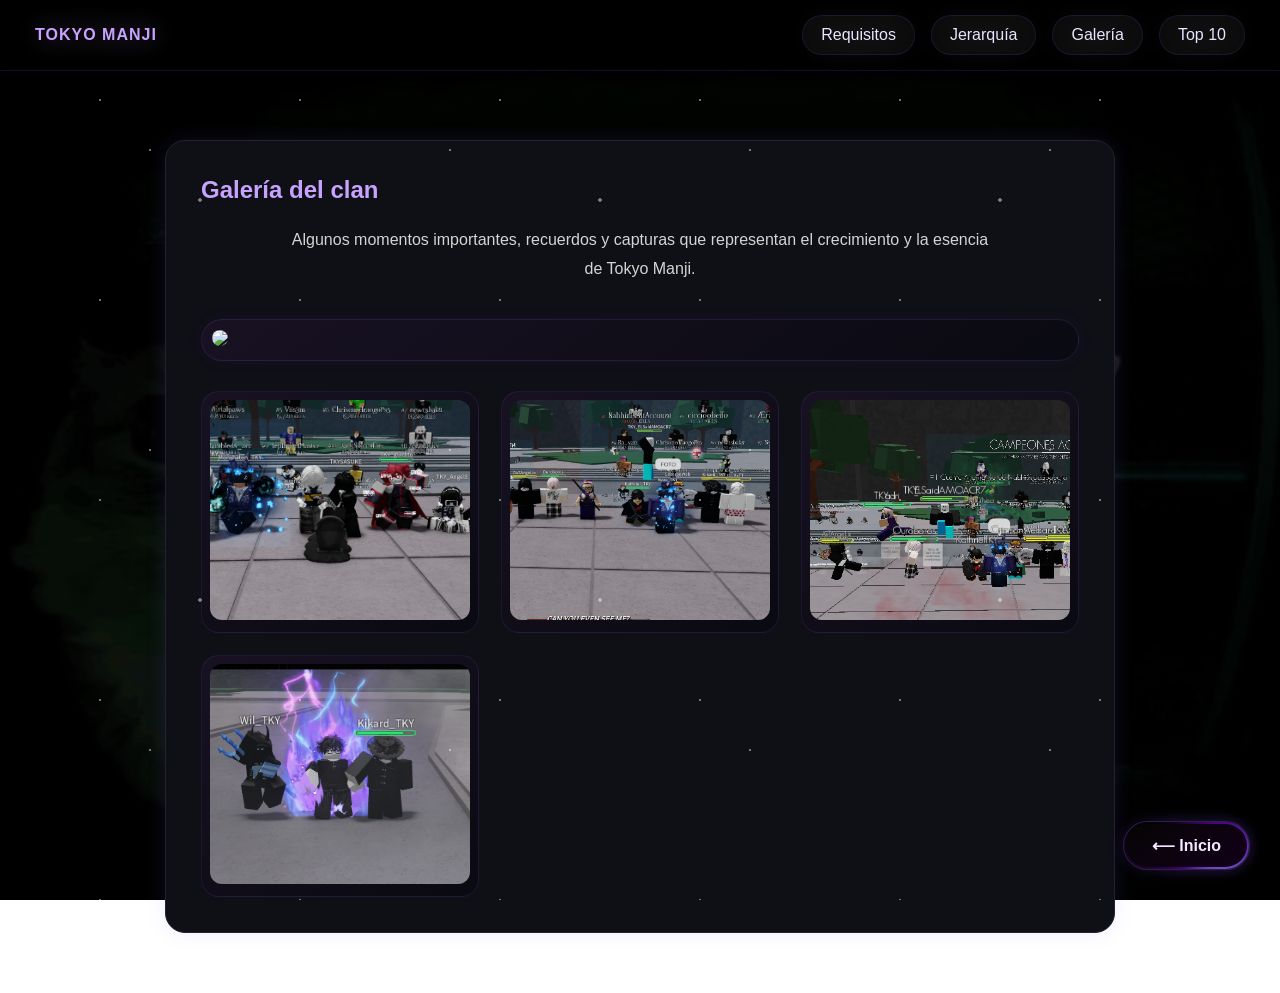
==== galeria.html @ 231492dd "Add files via upload" ====
<!DOCTYPE html>
<html lang="es">
    <head>
        <meta charset="UTF-8">
        <meta http-equiv="X-UA-Compatible" content="IE=edge">
        <meta name="viewport" content="width=device-width, initial-scale=1.0">
        <title>Galería</title>
        <link rel="stylesheet" href="style.css">
    </head>
    <body>
        <nav class="navbar">
    <div class="nav-logo">TOKYO MANJI</div>

    <div class="nav-links">
        <a href="requisitos.html">Requisitos</a>
        <a href="jerarquia.html">Jerarquía</a>
        <a href="galeria.html">Galería</a>
        <a href="top10.html">Top 10</a>
    </div>
</nav>

  <a href="index.html" class="home-button">
    <span>Home</span>
</a>
<div class="snow"></div>

<!DOCTYPE html>
<html lang="es">
<head>
    <meta charset="UTF-8">
    <title>Galería | Tokyo Manji</title>
    <link rel="stylesheet" href="style.css">
</head>
<body>

    <!-- NAVBAR -->
    <nav class="navbar">
        <div class="nav-logo">TOKYO MANJI</div>

        <div class="nav-links">
            <a href="requisitos.html">Requisitos</a>
            <a href="jerarquia.html">Jerarquía</a>
            <a href="galeria.html">Galería</a>
            <a href="top10.html">Top 10</a>
        </div>
    </nav>

    <!-- BOTÓN INICIO -->
    <a href="index.html" class="home-button">
        <span>⟵ Inicio</span>
    </a>

    <div class="snow"></div>

    <!-- GALERÍA -->
    <section class="card page-card">

        <h2>Galería del clan</h2>

        <p class="gallery-text">
            Algunos momentos importantes, recuerdos y capturas
            que representan el crecimiento y la esencia de Tokyo Manji.
        </p>

        <!-- FOTO PRINCIPAL -->
        <div class="featured-photo">
            <img src="fotoprincipal.jpg" onclick="openImage(this.src)">
        </div>

        <!-- FOTOS SECUNDARIAS -->
        <div class="gallery-grid-clean">

            <div class="gallery-card">
                <img src="foto1.jpg" onclick="openImage(this.src)">
            </div>

            <div class="gallery-card">
                <img src="foto2.jpg" onclick="openImage(this.src)">
            </div>

            <div class="gallery-card">
                <img src="foto3.jpg" onclick="openImage(this.src)">
            </div>

            <div class="gallery-card">
                <img src="foto4.jpg" onclick="openImage(this.src)">
            </div>

        </div>

    </section>

    <!-- LIGHTBOX -->
    <div id="imageViewer" class="image-viewer" onclick="closeImage()">
        <span class="close-viewer">&times;</span>
        <img id="expandedImg">
    </div>

    <script>
        function openImage(src){
            document.getElementById("imageViewer").style.display = "flex";
            document.getElementById("expandedImg").src = src;
        }

        function closeImage(){
            document.getElementById("imageViewer").style.display = "none";
        }
    </script>
    

</body>
</html>
---- style.css ----
* {
    margin: 0;
    padding: 0;
    box-sizing: border-box;
}

html {
    scroll-behavior: smooth;
}

body {
    font-family: Arial, Helvetica, sans-serif;
    background: #050505;
    color: white;
}

.hero {
    height: 100vh;
    background-image: url("banner.jpg");
    background-size: cover;
    background-position: center;
    position: relative;
    justify-content: center;
    display: flex;
    align-items: center;
    text-align: center;
}

.overlay {
    position: absolute;
    inset: 0;
    background: rgba(0, 0, 0, .75);
    backdrop-filter: blur(3px);
}

.hero-content {
    position: relative;
    z-index: 2;
    padding: 20px;
}

.logo {
    width: 180px;
    animation: glow 3s infinite alternate;
}

@keyframes glow {
    from {
        filter: drop-shadow(0 0 10px #8f63ff);
    }
    to {
        filter: drop-shadow(0 0 25px #c8a2ff);
    }
}

h1 {
    margin-top: 20px;
    font-size: 60px;
    color: #c7a3ff;
    letter-spacing: 4px;
    text-shadow: 
        0 0 10px #8f63ff
        0 0 20px #8f63ff;
}

h3 {
    color: #aaa;
    margin-top: 8px;
    font-weight: normal;
}

.subtittle {
    margin-top: 25px;
    color: #ddd;
    line-height: 1.8;
    font-size: 18px;
}

.buttons {
    margin-top: 33px;
    display: flex;
    justify-content: center;
    gap: 15px;
    flex-wrap: wrap;
}

.buttons button {
    background: rgba(255, 255, 255, 0.05);
    color: #d8c1ff;
    border: 1px solid rgba(255, 255, 255, 0.5);
    padding: 15px 26px;
    min-height: 15px;
    border-radius: 999px;
    cursor: pointer;
    font-size: 15px;
    backdrop-filter: blur(10px);
    transition: all .3s ease;
    box-shadow: 0 0 8px rbga(143, 99, 255, 0.08);
}

button:hover {
    border-color: #8f63ff;
    transform: translateY(-2px);
    box-shadow: 0 0 14px rgba(143, 99, 255, .25),
    0 0 24px rgba(143, 99, 255, .15);
}

.card {
    max-width: 950px;
    margin: 60px auto;
    padding: 35px;
    background: #0f0f16;
    border: 1px solid #222230;
    border-radius: 20px;
    box-shadow: 0 0 20px rgba(143, 99, 255, .12);
}

.card h2 {
    color: #c7a3ff;
    margin-bottom: 25px;
}

.card p {
    color: #d4d4d4;
    line-height: 1.8;
}

.info-grid {
    display: grid;
    grid-template-columns: repeat(auto-fit, minimax(220px, 1fr));
    gap: 20px;
}

.mini-card {
    background: #151520;
    padding: 20px;
    border-radius: 15px;
    border: 1px solid #242438;
    transition: .3s;
}

.main-card:hover {
    transform: translateY(-5px);
    box-shadow: 0 0 15px rgba(143, 99, 255, .25);
}

.mini-card h3 {
    color: #c7a3ff;
    margin-bottom: 10px;
}

.dropdown {
    background: #151520;
    border: 1px solid #2a2a3a;
    border-radius: 14px;
    margin: 15px 0;
    overflow: hidden;
}

summary {
    padding: 18px;
    cursor: pointer;
    color: #c7a3ff;
    font-weight: bold;
    list-style: none;
}

summary::-webkit-details-marker {
    display: none;
}

summary::after {
    content:"+";
    float: right;
}

details[open] summary::after {
    content: "-";
}

.dropdown-content {
    padding: 20px;
    border-top: 1px solid #242438;
}

.member-grid {
    grid-template-columns: repeat(auto-fit, minimax(180px, 1fr));
    gap: 20px;
}

.member-card {
    background: #1a1a25;
    border: 1px solid #2d2d42;
    border-radius: 16px;
    padding: 20px;
    text-align: center;
    transition: .3s;
}

.member-card:hover {
    transform: translateY(-5px);
    box-shadow: 0 0 18 rgba(143, 99, 255, .25);
}

.member-card img {
    width: 85px;
    height: 85px;
    border-radius: 50%;
    object-fit: cover;
    border: 3px solid #8f63ff;
    margin-bottom: 12px;
    box-shadow: 0 0 12px rgba(143, 99, 255, .35);
}

.member-card h4 {
    color: #c7a4ff;
    margin-bottom: 6px;
    font-size: 18px;
}

.member-card p {
    color: #bfbfbf;
    font-size: 14px;
}

.card-recruit {
    text-align: center;
    background: linear-gradient(145deg,
    rgba(20, 20, 30, 0.95)
    rgba(35, 20, 50, 0.95));
    border: 1px solid rgba(143, 99, 255, 0.25);
    box-shadow: 
    0 0 20px rgba(143, 99, 255, 0.12),
    inset 0 0 25px rgba(143, 99, 255, 0.08);
    padding: 50px 35px;
    transition: .3s;
}

.card-recruit:hover {
    transform: translateY(-33px);
    box-shadow: 
    0 0 30px rgba(143, 99, 255, 0.2),
    inset 0 0 30px rgba(143, 99, 255, 0.08);
}

.card-recruit h2 {
    font-size: 32px;
    margin-bottom: 20px;
    color: #d7b8ff;
    text-shadow: 0 0 10px rgba(143, 99, 255, 0.4);
}

.card-recruit p {
    max-width: 650px;
    margin: 0 auto;
    color: #d8d8d8;
    font-size: 17px;
    line-height: 1.9;
}

.card-recruit button {
    background: rgba(255, 255, 255, 0.06);
    color: #d8c1ff;
    border: 1px solid rgba(255, 255, 255, 0.18);
    padding: 18px 42px;
    min-width: 220px;
    margin-top: 25px;
    border-radius: 999px;
    cursor: pointer;
    font-size: 17px;
    font-weight: bold;
    letter-spacing: .5px;
    backdrop-filter: blur(10px);
    transition: all .3s ease;
    box-shadow: 
    0 0 10px rgba(143, 99, 255, 0.12),
    0 0 20px rgba(143, 99, 225, 0.08);
}

.card-recruit button:hover {
    border-color: #8f63ff;
    transform: scale(1.6);
    box-shadow: inset0 0 18px rgba(143, 99, 255, .35),
    0 0 35px rgba(143, 99, 255, .22);
}

footer {
    text-align: center;
    color: #666;
    padding: 40px;
}

@media(max-width: 700px) {
    
    h1 {
        font-size: 40px;
    }

    .logo {
        width: 140px;
    }

    .card {
        margin: 30px 15px;
    }
}

.snow {
    position: fixed;
    inset: 0;
    pointer-events: none;
    background-image: 
    radial-gradient(white 1px, transparent 1px),
    radial-gradient(white 1px, transparent 1px),
    radial-gradient(white 2px, transparent 2px);
    background-size: 
    200px 200px,
    300px 300px,
    400px 400px;
    animation: snowFall 20s linear infinite;
    opacity: 0.25;
    z-index: 999;
}

@keyframes snowFall {
    from {
        transform: translateY(-100px);
    }
    to {
        transform: translateY(100vh);
    }
}

/* ================================= */
/* FONDO GLOBAL PARA TODAS LAS PÁGINAS */
/* ================================= */

body{
    font-family: Arial, sans-serif;
    background:
        linear-gradient(
            rgba(0,0,0,.82),
            rgba(0,0,0,.90)
        ),
        url("banner.jpg");

    background-size: cover;
    background-position: center;
    background-attachment: fixed;
    color: white;
}



/* ================================= */
/* NAVBAR */
/* ================================= */

.navbar{
    position: fixed;
    top: 0;
    width: 100%;
    padding: 15px 35px;
    background: rgba(0,0,0,.60);
    backdrop-filter: blur(12px);
    display: flex;
    justify-content: space-between;
    align-items: center;
    z-index: 9999;
    border-bottom: 1px solid rgba(143,99,255,.12);
}

.nav-logo{
    color: #c7a3ff;
    font-weight: bold;
    letter-spacing: 1px;
}

.nav-links{
    display: flex;
    gap: 25px;
}

.nav-links a{
    color: #ddd;
    text-decoration: none;
    transition: .3s;
}

.nav-links a:hover{
    color: #c7a3ff;
}



/* ================================= */
/* BOTÓN ESPECIAL INICIO */
/* ================================= */

.home-button{
    position: fixed;
    right: 30px;
    bottom: 30px;

    text-decoration: none;
    color: #e8d8ff;

    padding: 14px 24px;

    border-radius: 999px;

    background:
        linear-gradient(
            145deg,
            rgba(30,15,45,.85),
            rgba(10,5,20,.95)
        );

    border: 1px solid rgba(143,99,255,.25);

    box-shadow:
        0 0 15px rgba(143,99,255,.15);

    backdrop-filter: blur(10px);

    z-index: 9999;

    transition: all .35s ease;
}



/* ======================= */
/* BOTÓN INICIO FUEGO MORADO */
/* ======================= */

.home-button{
    position: fixed;
    right: 30px;
    bottom: 30px;
    z-index: 9999;

    text-decoration: none;
    color: #f3e8ff;
    font-weight: bold;
    font-size: 16px;

    padding: 14px 28px;
    border-radius: 999px;

    background: #0a0a0a;

    overflow: hidden;

    transition: all .3s ease;
}

/* TEXTO */
.home-button span{
    position: relative;
    z-index: 10;
}

/* BORDE "LLAMEANTE" */
.home-button::before{
    content: "";
    position: absolute;
    inset: -4px;

    border-radius: 999px;

    background:
        conic-gradient(
            from 0deg,
            #2b003d,
            #5d00a6,
            #8f63ff,
            #5d00a6,
            #2b003d,
            #000000,
            #2b003d
        );

    filter: blur(6px);

    animation: fireWave 2s linear infinite;
}

/* CENTRO NEGRO DEL BOTÓN */
.home-button::after{
    content: "";
    position: absolute;
    inset: 2px;

    border-radius: 999px;

    background: linear-gradient(
        145deg,
        #050505,
        #120018
    );

    z-index: 1;
}

/* HOVER */
.home-button:hover{
    transform: translateY(-3px) scale(1.05);

    box-shadow:
        0 0 10px rgba(143,99,255,.25),
        0 0 25px rgba(90,0,180,.18);
}

/* ANIMACIÓN DEL BORDE */
@keyframes fireWave{
    0%{
        transform: rotate(0deg) scale(1);
        filter: blur(5px);
    }

    50%{
        transform: rotate(180deg) scale(1.03);
        filter: blur(7px);
    }

    100%{
        transform: rotate(360deg) scale(1);
        filter: blur(5px);
    }
}



/* ================================= */
/* PAGE CARD */
/* ================================= */

.page-card{
    margin-top: 140px;
}



/* ================================= */
/* REQUISITOS */
/* ================================= */

.requirements{
    display: grid;
    gap: 15px;
}

.req-item{
    background: rgba(20,20,30,.75);
    padding: 18px;
    border-radius: 14px;
    border: 1px solid rgba(143,99,255,.08);
    transition: .3s;
}

.req-item:hover{
    transform: translateX(6px);
    border-color: rgba(143,99,255,.25);
}

.req-item span{
    color: #8f63ff;
    margin-right: 8px;
}

/* ======================= */
/* JERARQUÍA NUEVA */
/* ======================= */

.hierarchy-text{
    text-align: center;
    max-width: 700px;
    margin: 0 auto 40px;
    line-height: 1.8;
    color: #d8d8d8;
}

.hierarchy{
    text-align: center;
}

.rank{
    background: rgba(20,20,30,.75);
    border: 1px solid rgba(143,99,255,.15);
    border-radius: 18px;
    padding: 22px;
    transition: .3s;
    backdrop-filter: blur(8px);
}

.rank:hover{
    transform: translateY(-5px);
    border-color: rgba(143,99,255,.35);
    box-shadow: 0 0 20px rgba(143,99,255,.15);
}

/* OWNER */
.owner-rank{
    max-width: 280px;
    margin: 0 auto;
    border: 1px solid #caa8ff;
    box-shadow: 0 0 20px rgba(143,99,255,.15);
}

/* CONECTORES */
.connector{
    width: 3px;
    height: 35px;
    background: linear-gradient(
        to bottom,
        #8f63ff,
        transparent
    );
    margin: 12px auto;
}

/* FILA DE LÍDERES */
.leaders-row{
    display: flex;
    justify-content: center;
    gap: 20px;
    flex-wrap: wrap;
    margin-bottom: 10px;
}

.leader-rank{
    min-width: 180px;
}

/* DIVISIONES */
.division-grid{
    display: grid;
    grid-template-columns: repeat(auto-fit,minmax(220px,1fr));
    gap: 20px;
    margin-top: 15px;
}

.first-div{
    border-left: 4px solid rgb(124, 1, 1);
}

.second-div{
    border-left: 4px solid rgb(58, 1, 92);
}

.third-div{
    border-left: 4px solid #b00bb6;
}

/* ======================= */
/* GALERÍA */
/* ======================= */

.gallery-text{
    text-align:center;
    max-width:650px;
    margin:0 auto 35px;
    color:#d8d8d8;
    line-height:1.7;
}

.gallery-grid{
    display:grid;
    grid-template-columns:repeat(auto-fit, minmax(260px, 1fr));
    gap:28px;
    justify-items:center;
}

.gallery-frame{
    width:100%;
    max-width:320px;

    padding:10px;

    border-radius:20px;

    background:
        linear-gradient(
            145deg,
            rgba(30,20,45,.9),
            rgba(10,10,18,.95)
        );

    border:1px solid rgba(143,99,255,.15);

    box-shadow:
        0 0 15px rgba(143,99,255,.08);

    transition:.35s ease;

    position:relative;
    overflow:hidden;
}

.gallery-frame::before{
    content:"";
    position:absolute;
    inset:-30%;

    background:
        linear-gradient(
            120deg,
            transparent,
            rgba(143,99,255,.18),
            transparent
        );

    transform:translateX(-100%);
    transition:.5s;
}

.gallery-frame img{
    width:100%;
    height:220px;
    object-fit:cover;

    border-radius:14px;

    cursor:pointer;

    transition:.35s ease;
}

.gallery-frame:hover{
    transform:translateY(-6px);

    box-shadow:
        0 0 20px rgba(143,99,255,.18),
        0 0 35px rgba(90,0,180,.10);
}

.gallery-frame:hover img{
    transform:scale(1.05);
}

.gallery-frame:hover::before{
    transform:translateX(100%);
}


/* ======================= */
/* LIGHTBOX */
/* ======================= */

.image-viewer{
    display:none;

    position:fixed;
    inset:0;

    background:rgba(0,0,0,.88);

    z-index:99999;

    justify-content:center;
    align-items:center;

    backdrop-filter:blur(6px);
}

.image-viewer img{
    max-width:85%;
    max-height:85%;

    border-radius:18px;

    border:2px solid rgba(143,99,255,.25);

    box-shadow:
        0 0 30px rgba(143,99,255,.25);
}

.close-viewer{
    position:absolute;
    top:25px;
    right:35px;

    color:white;
    font-size:42px;
    cursor:pointer;

    transition:.3s;
}

.close-viewer:hover{
    color:#c7a3ff;
}

/* ======================= */
/* TOP PREMIUM */
/* ======================= */

.top-text{
    text-align:center;
    margin-bottom:40px;
    color:#d8d8d8;
}

/* PODIO */

.podium{
    display:flex;
    justify-content:center;
    align-items:flex-end;
    gap:25px;
    flex-wrap:wrap;
    margin-bottom:50px;
}

.podium-card{
    background:rgba(20,20,30,.75);
    border:1px solid rgba(143,99,255,.15);
    border-radius:20px;
    padding:22px;
    text-align:center;
    min-width:190px;

    transition:.3s;
    animation: floatCard 3s ease-in-out infinite;
}

.podium-card:hover{
    transform:translateY(-8px);
    box-shadow:0 0 25px rgba(143,99,255,.18);
}

.first{
    transform:scale(1.08);
    border-color:#caa8ff;
}

.first:hover{
    box-shadow:0 0 35px rgba(143,99,255,.25);
}

.second{
    margin-bottom:20px;
}

.third{
    margin-bottom:10px;
}

/* FOTO */

.rank-pfp{
    width:80px;
    height:80px;
    object-fit:cover;
    border-radius:50%;
    border:2px solid #8f63ff;
    margin-bottom:12px;
}

/* MEDALLA */

.medal{
    font-size:28px;
    margin-bottom:8px;
}

.crown{
    animation: glowCrown 2s infinite alternate;
}

/* BARRA */

.power-bar{
    width:100%;
    height:8px;
    background:#1a1a25;
    border-radius:999px;
    margin-top:12px;
    overflow:hidden;
}

.power-bar div{
    height:100%;
    background:linear-gradient(
        to right,
        #5d00a6,
        #8f63ff
    );
}

/* RESTO */

.ranking-list{
    display:grid;
    gap:14px;
    max-width:500px;
    margin:auto;
}

.rank-card{
    padding:16px 20px;
    background:rgba(20,20,30,.75);
    border-radius:14px;
    border:1px solid rgba(143,99,255,.10);

    transition:.3s;
}

.rank-card:hover{
    transform:translateX(8px);
    border-color:rgba(143,99,255,.25);
}

/* ANIMACIONES */

@keyframes floatCard{
    0%{
        transform:translateY(0);
    }
    50%{
        transform:translateY(-4px);
    }
    100%{
        transform:translateY(0);
    }
}

@keyframes glowCrown{
    from{
        text-shadow:0 0 5px #8f63ff;
    }
    to{
        text-shadow:
            0 0 10px #8f63ff,
            0 0 20px #8f63ff;
    }
}

/* ======================= */
/* BOTONES NAV PREMIUM */
/* ======================= */

.nav-links{
    display:flex;
    gap:16px;
}

.nav-links a{
    position: relative;

    text-decoration: none;
    color: #ece4ff;
    font-weight: 500;

    padding: 10px 18px;
    border-radius: 999px;

    background: rgba(255,255,255,0.04);

    border: 1px solid rgba(143,99,255,0.12);

    backdrop-filter: blur(8px);

    overflow: hidden;

    transition: all .3s ease;
}


/* BRILLO QUE CRUZA */

.nav-links a::before{
    content:"";
    position:absolute;
    top:0;
    left:-120%;

    width:60%;
    height:100%;

    background: linear-gradient(
        120deg,
        transparent,
        rgba(255,255,255,0.18),
        transparent
    );

    transition:.5s;
}


/* HOVER */

.nav-links a:hover{
    color:white;

    transform: translateY(-3px);

    border-color: rgba(143,99,255,0.35);

    box-shadow:
        0 0 10px rgba(143,99,255,.12),
        0 0 20px rgba(90,0,180,.08);

    background: rgba(143,99,255,0.08);
}

.nav-links a:hover::before{
    left: 140%;
}

/* ======================= */
/* NUESTRA FILOSOFÍA */
/* ======================= */

.card h2{
    margin-bottom: 22px;
}

/* GRID MÁS LIMPIO */

.info-grid{
    display: grid;
    grid-template-columns: repeat(2, 1fr);
    gap: 18px;
}


/* MINI CARDS MÁS ELEGANTES */

.mini-card{
    padding: 18px 20px;
    border-radius: 16px;

    background: rgba(20,20,30,.75);
    border: 1px solid rgba(143,99,255,.10);

    transition: all .3s ease;
}

.mini-card:hover{
    transform: translateY(-4px);

    border-color: rgba(143,99,255,.22);

    box-shadow:
        0 0 15px rgba(143,99,255,.08);
}


/* TITULOS */

.mini-card h3{
    font-size: 1rem;
    margin-bottom: 8px;
    color: #f2e6ff;
}


/* TEXTO */

.mini-card p{
    font-size: .92rem;
    line-height: 1.5;
    color: #d0d0d0;
}


/* RESPONSIVE */

@media (max-width: 768px){
    .info-grid{
        grid-template-columns: 1fr;
    }
}

/* ======================= */
/* GALERÍA SHOWCASE PREMIUM */
/* ======================= */

.gallery-text{
    text-align: center;
    color: #d8d8d8;
    margin-bottom: 35px;
    line-height: 1.7;
    max-width: 700px;
    margin-left: auto;
    margin-right: auto;
}


/* ======================= */
/* FOTO PRINCIPAL */
/* ======================= */

.featured-photo{
    margin-bottom: 30px;
    padding: 10px;
    border-radius: 22px;

    background: linear-gradient(
        145deg,
        rgba(25,18,35,.95),
        rgba(10,10,18,.98)
    );

    border: 1px solid rgba(143,99,255,.15);

    box-shadow:
        0 0 18px rgba(143,99,255,.05);

    transition: all .35s ease;
}

.featured-photo:hover{
    transform: translateY(-4px);

    box-shadow:
        0 0 22px rgba(143,99,255,.14),
        0 0 35px rgba(90,0,180,.08);
}

.featured-photo img{
    width: 100%;
    max-height: 420px;

    object-fit: cover;
    border-radius: 16px;

    cursor: pointer;
    transition: transform .35s ease;
}

.featured-photo:hover img{
    transform: scale(1.02);
}


/* ======================= */
/* GRID DE ABAJO */
/* ======================= */

.gallery-grid-clean{
    display: grid;
    grid-template-columns: repeat(auto-fit, minmax(230px,1fr));
    gap: 22px;
}

.gallery-card{
    padding: 8px;
    border-radius: 18px;

    background: linear-gradient(
        145deg,
        rgba(25,18,35,.95),
        rgba(10,10,18,.98)
    );

    border: 1px solid rgba(143,99,255,.12);

    transition: all .35s ease;

    position: relative;
    overflow: hidden;
}


/* BRILLO QUE CRUZA */

.gallery-card::before{
    content: "";
    position: absolute;
    inset: -30%;

    background: linear-gradient(
        120deg,
        transparent,
        rgba(143,99,255,.15),
        transparent
    );

    transform: translateX(-120%);
    transition: .6s;
}


/* IMAGEN */

.gallery-card img{
    width: 100%;
    height: 220px;

    object-fit: cover;
    border-radius: 12px;

    cursor: pointer;
    transition: transform .35s ease;
}


/* HOVER */

.gallery-card:hover{
    transform: translateY(-6px);

    box-shadow:
        0 0 18px rgba(143,99,255,.14),
        0 0 28px rgba(90,0,180,.08);
}

.gallery-card:hover img{
    transform: scale(1.04);
}

.gallery-card:hover::before{
    transform: translateX(120%);
}


/* ======================= */
/* LIGHTBOX */
/* ======================= */

.image-viewer{
    display: none;

    position: fixed;
    inset: 0;

    background: rgba(0,0,0,.88);

    z-index: 99999;

    justify-content: center;
    align-items: center;

    backdrop-filter: blur(6px);
}

.image-viewer img{
    max-width: 85%;
    max-height: 85%;

    border-radius: 18px;

    border: 2px solid rgba(143,99,255,.25);

    box-shadow:
        0 0 30px rgba(143,99,255,.25);
}

.close-viewer{
    position: absolute;
    top: 25px;
    right: 35px;

    color: white;
    font-size: 42px;

    cursor: pointer;
    transition: .3s;
}

.close-viewer:hover{
    color: #c7a3ff;
}


/* ======================= */
/* RESPONSIVE */
/* ======================= */

@media (max-width: 768px){

    .featured-photo img{
        max-height: 280px;
    }

    .gallery-card img{
        height: 180px;
    }

}
---- style.css ----
* {
    margin: 0;
    padding: 0;
    box-sizing: border-box;
}

html {
    scroll-behavior: smooth;
}

body {
    font-family: Arial, Helvetica, sans-serif;
    background: #050505;
    color: white;
}

.hero {
    height: 100vh;
    background-image: url("banner.jpg");
    background-size: cover;
    background-position: center;
    position: relative;
    justify-content: center;
    display: flex;
    align-items: center;
    text-align: center;
}

.overlay {
    position: absolute;
    inset: 0;
    background: rgba(0, 0, 0, .75);
    backdrop-filter: blur(3px);
}

.hero-content {
    position: relative;
    z-index: 2;
    padding: 20px;
}

.logo {
    width: 180px;
    animation: glow 3s infinite alternate;
}

@keyframes glow {
    from {
        filter: drop-shadow(0 0 10px #8f63ff);
    }
    to {
        filter: drop-shadow(0 0 25px #c8a2ff);
    }
}

h1 {
    margin-top: 20px;
    font-size: 60px;
    color: #c7a3ff;
    letter-spacing: 4px;
    text-shadow: 
        0 0 10px #8f63ff
        0 0 20px #8f63ff;
}

h3 {
    color: #aaa;
    margin-top: 8px;
    font-weight: normal;
}

.subtittle {
    margin-top: 25px;
    color: #ddd;
    line-height: 1.8;
    font-size: 18px;
}

.buttons {
    margin-top: 33px;
    display: flex;
    justify-content: center;
    gap: 15px;
    flex-wrap: wrap;
}

.buttons button {
    background: rgba(255, 255, 255, 0.05);
    color: #d8c1ff;
    border: 1px solid rgba(255, 255, 255, 0.5);
    padding: 15px 26px;
    min-height: 15px;
    border-radius: 999px;
    cursor: pointer;
    font-size: 15px;
    backdrop-filter: blur(10px);
    transition: all .3s ease;
    box-shadow: 0 0 8px rbga(143, 99, 255, 0.08);
}

button:hover {
    border-color: #8f63ff;
    transform: translateY(-2px);
    box-shadow: 0 0 14px rgba(143, 99, 255, .25),
    0 0 24px rgba(143, 99, 255, .15);
}

.card {
    max-width: 950px;
    margin: 60px auto;
    padding: 35px;
    background: #0f0f16;
    border: 1px solid #222230;
    border-radius: 20px;
    box-shadow: 0 0 20px rgba(143, 99, 255, .12);
}

.card h2 {
    color: #c7a3ff;
    margin-bottom: 25px;
}

.card p {
    color: #d4d4d4;
    line-height: 1.8;
}

.info-grid {
    display: grid;
    grid-template-columns: repeat(auto-fit, minimax(220px, 1fr));
    gap: 20px;
}

.mini-card {
    background: #151520;
    padding: 20px;
    border-radius: 15px;
    border: 1px solid #242438;
    transition: .3s;
}

.main-card:hover {
    transform: translateY(-5px);
    box-shadow: 0 0 15px rgba(143, 99, 255, .25);
}

.mini-card h3 {
    color: #c7a3ff;
    margin-bottom: 10px;
}

.dropdown {
    background: #151520;
    border: 1px solid #2a2a3a;
    border-radius: 14px;
    margin: 15px 0;
    overflow: hidden;
}

summary {
    padding: 18px;
    cursor: pointer;
    color: #c7a3ff;
    font-weight: bold;
    list-style: none;
}

summary::-webkit-details-marker {
    display: none;
}

summary::after {
    content:"+";
    float: right;
}

details[open] summary::after {
    content: "-";
}

.dropdown-content {
    padding: 20px;
    border-top: 1px solid #242438;
}

.member-grid {
    grid-template-columns: repeat(auto-fit, minimax(180px, 1fr));
    gap: 20px;
}

.member-card {
    background: #1a1a25;
    border: 1px solid #2d2d42;
    border-radius: 16px;
    padding: 20px;
    text-align: center;
    transition: .3s;
}

.member-card:hover {
    transform: translateY(-5px);
    box-shadow: 0 0 18 rgba(143, 99, 255, .25);
}

.member-card img {
    width: 85px;
    height: 85px;
    border-radius: 50%;
    object-fit: cover;
    border: 3px solid #8f63ff;
    margin-bottom: 12px;
    box-shadow: 0 0 12px rgba(143, 99, 255, .35);
}

.member-card h4 {
    color: #c7a4ff;
    margin-bottom: 6px;
    font-size: 18px;
}

.member-card p {
    color: #bfbfbf;
    font-size: 14px;
}

.card-recruit {
    text-align: center;
    background: linear-gradient(145deg,
    rgba(20, 20, 30, 0.95)
    rgba(35, 20, 50, 0.95));
    border: 1px solid rgba(143, 99, 255, 0.25);
    box-shadow: 
    0 0 20px rgba(143, 99, 255, 0.12),
    inset 0 0 25px rgba(143, 99, 255, 0.08);
    padding: 50px 35px;
    transition: .3s;
}

.card-recruit:hover {
    transform: translateY(-33px);
    box-shadow: 
    0 0 30px rgba(143, 99, 255, 0.2),
    inset 0 0 30px rgba(143, 99, 255, 0.08);
}

.card-recruit h2 {
    font-size: 32px;
    margin-bottom: 20px;
    color: #d7b8ff;
    text-shadow: 0 0 10px rgba(143, 99, 255, 0.4);
}

.card-recruit p {
    max-width: 650px;
    margin: 0 auto;
    color: #d8d8d8;
    font-size: 17px;
    line-height: 1.9;
}

.card-recruit button {
    background: rgba(255, 255, 255, 0.06);
    color: #d8c1ff;
    border: 1px solid rgba(255, 255, 255, 0.18);
    padding: 18px 42px;
    min-width: 220px;
    margin-top: 25px;
    border-radius: 999px;
    cursor: pointer;
    font-size: 17px;
    font-weight: bold;
    letter-spacing: .5px;
    backdrop-filter: blur(10px);
    transition: all .3s ease;
    box-shadow: 
    0 0 10px rgba(143, 99, 255, 0.12),
    0 0 20px rgba(143, 99, 225, 0.08);
}

.card-recruit button:hover {
    border-color: #8f63ff;
    transform: scale(1.6);
    box-shadow: inset0 0 18px rgba(143, 99, 255, .35),
    0 0 35px rgba(143, 99, 255, .22);
}

footer {
    text-align: center;
    color: #666;
    padding: 40px;
}

@media(max-width: 700px) {
    
    h1 {
        font-size: 40px;
    }

    .logo {
        width: 140px;
    }

    .card {
        margin: 30px 15px;
    }
}

.snow {
    position: fixed;
    inset: 0;
    pointer-events: none;
    background-image: 
    radial-gradient(white 1px, transparent 1px),
    radial-gradient(white 1px, transparent 1px),
    radial-gradient(white 2px, transparent 2px);
    background-size: 
    200px 200px,
    300px 300px,
    400px 400px;
    animation: snowFall 20s linear infinite;
    opacity: 0.25;
    z-index: 999;
}

@keyframes snowFall {
    from {
        transform: translateY(-100px);
    }
    to {
        transform: translateY(100vh);
    }
}

/* ================================= */
/* FONDO GLOBAL PARA TODAS LAS PÁGINAS */
/* ================================= */

body{
    font-family: Arial, sans-serif;
    background:
        linear-gradient(
            rgba(0,0,0,.82),
            rgba(0,0,0,.90)
        ),
        url("banner.jpg");

    background-size: cover;
    background-position: center;
    background-attachment: fixed;
    color: white;
}



/* ================================= */
/* NAVBAR */
/* ================================= */

.navbar{
    position: fixed;
    top: 0;
    width: 100%;
    padding: 15px 35px;
    background: rgba(0,0,0,.60);
    backdrop-filter: blur(12px);
    display: flex;
    justify-content: space-between;
    align-items: center;
    z-index: 9999;
    border-bottom: 1px solid rgba(143,99,255,.12);
}

.nav-logo{
    color: #c7a3ff;
    font-weight: bold;
    letter-spacing: 1px;
}

.nav-links{
    display: flex;
    gap: 25px;
}

.nav-links a{
    color: #ddd;
    text-decoration: none;
    transition: .3s;
}

.nav-links a:hover{
    color: #c7a3ff;
}



/* ================================= */
/* BOTÓN ESPECIAL INICIO */
/* ================================= */

.home-button{
    position: fixed;
    right: 30px;
    bottom: 30px;

    text-decoration: none;
    color: #e8d8ff;

    padding: 14px 24px;

    border-radius: 999px;

    background:
        linear-gradient(
            145deg,
            rgba(30,15,45,.85),
            rgba(10,5,20,.95)
        );

    border: 1px solid rgba(143,99,255,.25);

    box-shadow:
        0 0 15px rgba(143,99,255,.15);

    backdrop-filter: blur(10px);

    z-index: 9999;

    transition: all .35s ease;
}



/* ======================= */
/* BOTÓN INICIO FUEGO MORADO */
/* ======================= */

.home-button{
    position: fixed;
    right: 30px;
    bottom: 30px;
    z-index: 9999;

    text-decoration: none;
    color: #f3e8ff;
    font-weight: bold;
    font-size: 16px;

    padding: 14px 28px;
    border-radius: 999px;

    background: #0a0a0a;

    overflow: hidden;

    transition: all .3s ease;
}

/* TEXTO */
.home-button span{
    position: relative;
    z-index: 10;
}

/* BORDE "LLAMEANTE" */
.home-button::before{
    content: "";
    position: absolute;
    inset: -4px;

    border-radius: 999px;

    background:
        conic-gradient(
            from 0deg,
            #2b003d,
            #5d00a6,
            #8f63ff,
            #5d00a6,
            #2b003d,
            #000000,
            #2b003d
        );

    filter: blur(6px);

    animation: fireWave 2s linear infinite;
}

/* CENTRO NEGRO DEL BOTÓN */
.home-button::after{
    content: "";
    position: absolute;
    inset: 2px;

    border-radius: 999px;

    background: linear-gradient(
        145deg,
        #050505,
        #120018
    );

    z-index: 1;
}

/* HOVER */
.home-button:hover{
    transform: translateY(-3px) scale(1.05);

    box-shadow:
        0 0 10px rgba(143,99,255,.25),
        0 0 25px rgba(90,0,180,.18);
}

/* ANIMACIÓN DEL BORDE */
@keyframes fireWave{
    0%{
        transform: rotate(0deg) scale(1);
        filter: blur(5px);
    }

    50%{
        transform: rotate(180deg) scale(1.03);
        filter: blur(7px);
    }

    100%{
        transform: rotate(360deg) scale(1);
        filter: blur(5px);
    }
}



/* ================================= */
/* PAGE CARD */
/* ================================= */

.page-card{
    margin-top: 140px;
}



/* ================================= */
/* REQUISITOS */
/* ================================= */

.requirements{
    display: grid;
    gap: 15px;
}

.req-item{
    background: rgba(20,20,30,.75);
    padding: 18px;
    border-radius: 14px;
    border: 1px solid rgba(143,99,255,.08);
    transition: .3s;
}

.req-item:hover{
    transform: translateX(6px);
    border-color: rgba(143,99,255,.25);
}

.req-item span{
    color: #8f63ff;
    margin-right: 8px;
}

/* ======================= */
/* JERARQUÍA NUEVA */
/* ======================= */

.hierarchy-text{
    text-align: center;
    max-width: 700px;
    margin: 0 auto 40px;
    line-height: 1.8;
    color: #d8d8d8;
}

.hierarchy{
    text-align: center;
}

.rank{
    background: rgba(20,20,30,.75);
    border: 1px solid rgba(143,99,255,.15);
    border-radius: 18px;
    padding: 22px;
    transition: .3s;
    backdrop-filter: blur(8px);
}

.rank:hover{
    transform: translateY(-5px);
    border-color: rgba(143,99,255,.35);
    box-shadow: 0 0 20px rgba(143,99,255,.15);
}

/* OWNER */
.owner-rank{
    max-width: 280px;
    margin: 0 auto;
    border: 1px solid #caa8ff;
    box-shadow: 0 0 20px rgba(143,99,255,.15);
}

/* CONECTORES */
.connector{
    width: 3px;
    height: 35px;
    background: linear-gradient(
        to bottom,
        #8f63ff,
        transparent
    );
    margin: 12px auto;
}

/* FILA DE LÍDERES */
.leaders-row{
    display: flex;
    justify-content: center;
    gap: 20px;
    flex-wrap: wrap;
    margin-bottom: 10px;
}

.leader-rank{
    min-width: 180px;
}

/* DIVISIONES */
.division-grid{
    display: grid;
    grid-template-columns: repeat(auto-fit,minmax(220px,1fr));
    gap: 20px;
    margin-top: 15px;
}

.first-div{
    border-left: 4px solid rgb(124, 1, 1);
}

.second-div{
    border-left: 4px solid rgb(58, 1, 92);
}

.third-div{
    border-left: 4px solid #b00bb6;
}

/* ======================= */
/* GALERÍA */
/* ======================= */

.gallery-text{
    text-align:center;
    max-width:650px;
    margin:0 auto 35px;
    color:#d8d8d8;
    line-height:1.7;
}

.gallery-grid{
    display:grid;
    grid-template-columns:repeat(auto-fit, minmax(260px, 1fr));
    gap:28px;
    justify-items:center;
}

.gallery-frame{
    width:100%;
    max-width:320px;

    padding:10px;

    border-radius:20px;

    background:
        linear-gradient(
            145deg,
            rgba(30,20,45,.9),
            rgba(10,10,18,.95)
        );

    border:1px solid rgba(143,99,255,.15);

    box-shadow:
        0 0 15px rgba(143,99,255,.08);

    transition:.35s ease;

    position:relative;
    overflow:hidden;
}

.gallery-frame::before{
    content:"";
    position:absolute;
    inset:-30%;

    background:
        linear-gradient(
            120deg,
            transparent,
            rgba(143,99,255,.18),
            transparent
        );

    transform:translateX(-100%);
    transition:.5s;
}

.gallery-frame img{
    width:100%;
    height:220px;
    object-fit:cover;

    border-radius:14px;

    cursor:pointer;

    transition:.35s ease;
}

.gallery-frame:hover{
    transform:translateY(-6px);

    box-shadow:
        0 0 20px rgba(143,99,255,.18),
        0 0 35px rgba(90,0,180,.10);
}

.gallery-frame:hover img{
    transform:scale(1.05);
}

.gallery-frame:hover::before{
    transform:translateX(100%);
}


/* ======================= */
/* LIGHTBOX */
/* ======================= */

.image-viewer{
    display:none;

    position:fixed;
    inset:0;

    background:rgba(0,0,0,.88);

    z-index:99999;

    justify-content:center;
    align-items:center;

    backdrop-filter:blur(6px);
}

.image-viewer img{
    max-width:85%;
    max-height:85%;

    border-radius:18px;

    border:2px solid rgba(143,99,255,.25);

    box-shadow:
        0 0 30px rgba(143,99,255,.25);
}

.close-viewer{
    position:absolute;
    top:25px;
    right:35px;

    color:white;
    font-size:42px;
    cursor:pointer;

    transition:.3s;
}

.close-viewer:hover{
    color:#c7a3ff;
}

/* ======================= */
/* TOP PREMIUM */
/* ======================= */

.top-text{
    text-align:center;
    margin-bottom:40px;
    color:#d8d8d8;
}

/* PODIO */

.podium{
    display:flex;
    justify-content:center;
    align-items:flex-end;
    gap:25px;
    flex-wrap:wrap;
    margin-bottom:50px;
}

.podium-card{
    background:rgba(20,20,30,.75);
    border:1px solid rgba(143,99,255,.15);
    border-radius:20px;
    padding:22px;
    text-align:center;
    min-width:190px;

    transition:.3s;
    animation: floatCard 3s ease-in-out infinite;
}

.podium-card:hover{
    transform:translateY(-8px);
    box-shadow:0 0 25px rgba(143,99,255,.18);
}

.first{
    transform:scale(1.08);
    border-color:#caa8ff;
}

.first:hover{
    box-shadow:0 0 35px rgba(143,99,255,.25);
}

.second{
    margin-bottom:20px;
}

.third{
    margin-bottom:10px;
}

/* FOTO */

.rank-pfp{
    width:80px;
    height:80px;
    object-fit:cover;
    border-radius:50%;
    border:2px solid #8f63ff;
    margin-bottom:12px;
}

/* MEDALLA */

.medal{
    font-size:28px;
    margin-bottom:8px;
}

.crown{
    animation: glowCrown 2s infinite alternate;
}

/* BARRA */

.power-bar{
    width:100%;
    height:8px;
    background:#1a1a25;
    border-radius:999px;
    margin-top:12px;
    overflow:hidden;
}

.power-bar div{
    height:100%;
    background:linear-gradient(
        to right,
        #5d00a6,
        #8f63ff
    );
}

/* RESTO */

.ranking-list{
    display:grid;
    gap:14px;
    max-width:500px;
    margin:auto;
}

.rank-card{
    padding:16px 20px;
    background:rgba(20,20,30,.75);
    border-radius:14px;
    border:1px solid rgba(143,99,255,.10);

    transition:.3s;
}

.rank-card:hover{
    transform:translateX(8px);
    border-color:rgba(143,99,255,.25);
}

/* ANIMACIONES */

@keyframes floatCard{
    0%{
        transform:translateY(0);
    }
    50%{
        transform:translateY(-4px);
    }
    100%{
        transform:translateY(0);
    }
}

@keyframes glowCrown{
    from{
        text-shadow:0 0 5px #8f63ff;
    }
    to{
        text-shadow:
            0 0 10px #8f63ff,
            0 0 20px #8f63ff;
    }
}

/* ======================= */
/* BOTONES NAV PREMIUM */
/* ======================= */

.nav-links{
    display:flex;
    gap:16px;
}

.nav-links a{
    position: relative;

    text-decoration: none;
    color: #ece4ff;
    font-weight: 500;

    padding: 10px 18px;
    border-radius: 999px;

    background: rgba(255,255,255,0.04);

    border: 1px solid rgba(143,99,255,0.12);

    backdrop-filter: blur(8px);

    overflow: hidden;

    transition: all .3s ease;
}


/* BRILLO QUE CRUZA */

.nav-links a::before{
    content:"";
    position:absolute;
    top:0;
    left:-120%;

    width:60%;
    height:100%;

    background: linear-gradient(
        120deg,
        transparent,
        rgba(255,255,255,0.18),
        transparent
    );

    transition:.5s;
}


/* HOVER */

.nav-links a:hover{
    color:white;

    transform: translateY(-3px);

    border-color: rgba(143,99,255,0.35);

    box-shadow:
        0 0 10px rgba(143,99,255,.12),
        0 0 20px rgba(90,0,180,.08);

    background: rgba(143,99,255,0.08);
}

.nav-links a:hover::before{
    left: 140%;
}

/* ======================= */
/* NUESTRA FILOSOFÍA */
/* ======================= */

.card h2{
    margin-bottom: 22px;
}

/* GRID MÁS LIMPIO */

.info-grid{
    display: grid;
    grid-template-columns: repeat(2, 1fr);
    gap: 18px;
}


/* MINI CARDS MÁS ELEGANTES */

.mini-card{
    padding: 18px 20px;
    border-radius: 16px;

    background: rgba(20,20,30,.75);
    border: 1px solid rgba(143,99,255,.10);

    transition: all .3s ease;
}

.mini-card:hover{
    transform: translateY(-4px);

    border-color: rgba(143,99,255,.22);

    box-shadow:
        0 0 15px rgba(143,99,255,.08);
}


/* TITULOS */

.mini-card h3{
    font-size: 1rem;
    margin-bottom: 8px;
    color: #f2e6ff;
}


/* TEXTO */

.mini-card p{
    font-size: .92rem;
    line-height: 1.5;
    color: #d0d0d0;
}


/* RESPONSIVE */

@media (max-width: 768px){
    .info-grid{
        grid-template-columns: 1fr;
    }
}

/* ======================= */
/* GALERÍA SHOWCASE PREMIUM */
/* ======================= */

.gallery-text{
    text-align: center;
    color: #d8d8d8;
    margin-bottom: 35px;
    line-height: 1.7;
    max-width: 700px;
    margin-left: auto;
    margin-right: auto;
}


/* ======================= */
/* FOTO PRINCIPAL */
/* ======================= */

.featured-photo{
    margin-bottom: 30px;
    padding: 10px;
    border-radius: 22px;

    background: linear-gradient(
        145deg,
        rgba(25,18,35,.95),
        rgba(10,10,18,.98)
    );

    border: 1px solid rgba(143,99,255,.15);

    box-shadow:
        0 0 18px rgba(143,99,255,.05);

    transition: all .35s ease;
}

.featured-photo:hover{
    transform: translateY(-4px);

    box-shadow:
        0 0 22px rgba(143,99,255,.14),
        0 0 35px rgba(90,0,180,.08);
}

.featured-photo img{
    width: 100%;
    max-height: 420px;

    object-fit: cover;
    border-radius: 16px;

    cursor: pointer;
    transition: transform .35s ease;
}

.featured-photo:hover img{
    transform: scale(1.02);
}


/* ======================= */
/* GRID DE ABAJO */
/* ======================= */

.gallery-grid-clean{
    display: grid;
    grid-template-columns: repeat(auto-fit, minmax(230px,1fr));
    gap: 22px;
}

.gallery-card{
    padding: 8px;
    border-radius: 18px;

    background: linear-gradient(
        145deg,
        rgba(25,18,35,.95),
        rgba(10,10,18,.98)
    );

    border: 1px solid rgba(143,99,255,.12);

    transition: all .35s ease;

    position: relative;
    overflow: hidden;
}


/* BRILLO QUE CRUZA */

.gallery-card::before{
    content: "";
    position: absolute;
    inset: -30%;

    background: linear-gradient(
        120deg,
        transparent,
        rgba(143,99,255,.15),
        transparent
    );

    transform: translateX(-120%);
    transition: .6s;
}


/* IMAGEN */

.gallery-card img{
    width: 100%;
    height: 220px;

    object-fit: cover;
    border-radius: 12px;

    cursor: pointer;
    transition: transform .35s ease;
}


/* HOVER */

.gallery-card:hover{
    transform: translateY(-6px);

    box-shadow:
        0 0 18px rgba(143,99,255,.14),
        0 0 28px rgba(90,0,180,.08);
}

.gallery-card:hover img{
    transform: scale(1.04);
}

.gallery-card:hover::before{
    transform: translateX(120%);
}


/* ======================= */
/* LIGHTBOX */
/* ======================= */

.image-viewer{
    display: none;

    position: fixed;
    inset: 0;

    background: rgba(0,0,0,.88);

    z-index: 99999;

    justify-content: center;
    align-items: center;

    backdrop-filter: blur(6px);
}

.image-viewer img{
    max-width: 85%;
    max-height: 85%;

    border-radius: 18px;

    border: 2px solid rgba(143,99,255,.25);

    box-shadow:
        0 0 30px rgba(143,99,255,.25);
}

.close-viewer{
    position: absolute;
    top: 25px;
    right: 35px;

    color: white;
    font-size: 42px;

    cursor: pointer;
    transition: .3s;
}

.close-viewer:hover{
    color: #c7a3ff;
}


/* ======================= */
/* RESPONSIVE */
/* ======================= */

@media (max-width: 768px){

    .featured-photo img{
        max-height: 280px;
    }

    .gallery-card img{
        height: 180px;
    }

}
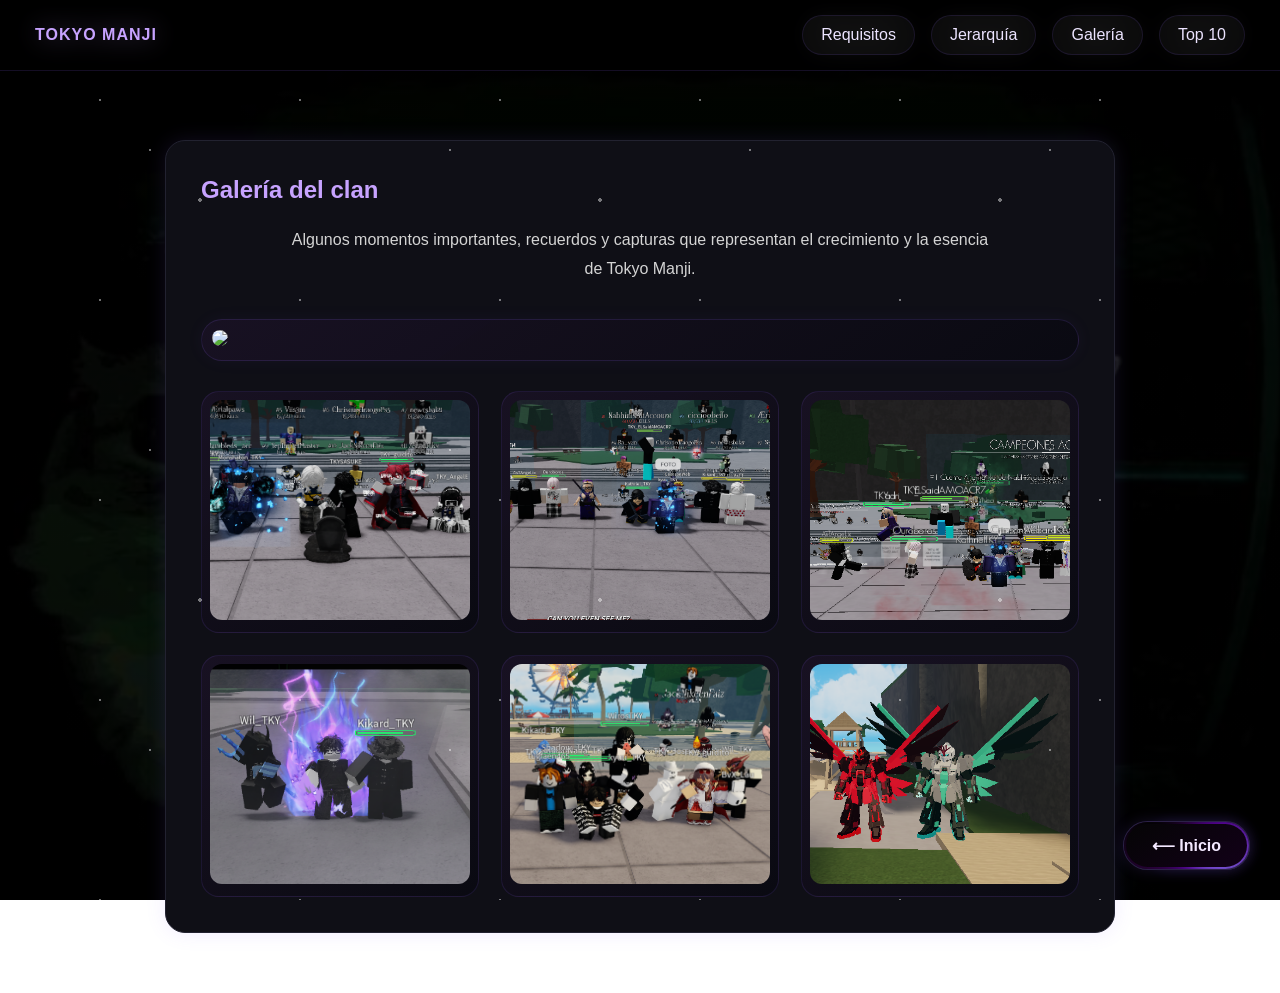
==== commit 36447696: "asd" ====
--- a/galeria.html
+++ b/galeria.html
@@ -86,6 +86,14 @@
                 <img src="foto4.jpg" onclick="openImage(this.src)">
             </div>
 
+            <div class="gallery-card">
+                <img src="foto5.jpg" onclick="openImage(this.src)">
+            </div>
+
+            <div class="gallery-card">
+                <img src="foto6.jpg" onclick="openImage(this.src)">
+            </div>
+
         </div>
 
     </section>
